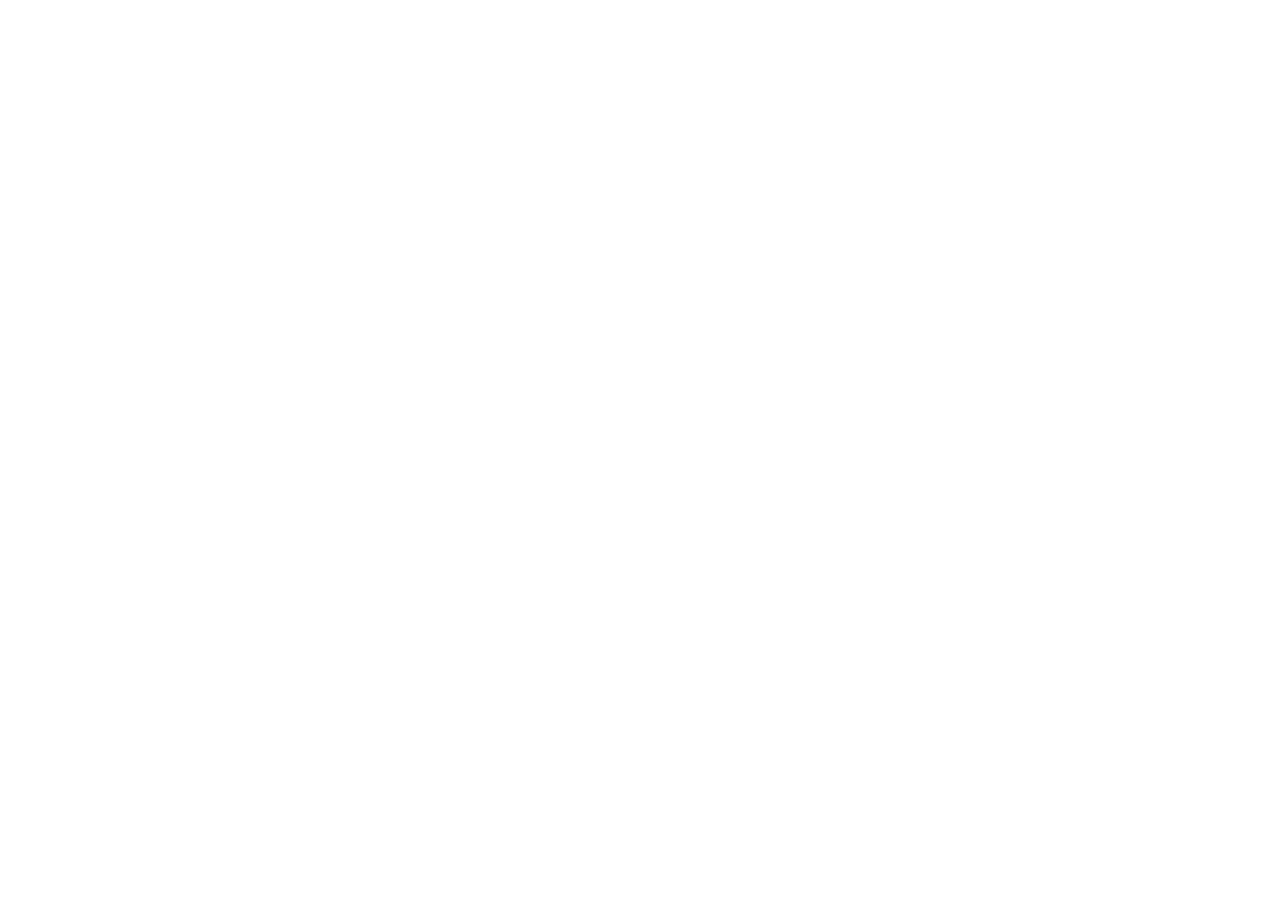
==== landingpage.html @ efe1a3ac "added boiler-plate" ====
<!DOCTYPE html>
<html lang="en">
<head>
    <meta charset="UTF-8">
    <meta name="viewport" content="width=device-width, initial-scale=1.0">
    <title>Document</title>
    <link rel="stylesheet" href="style.css">
</head>
<body>



    
    
</body>
</html>
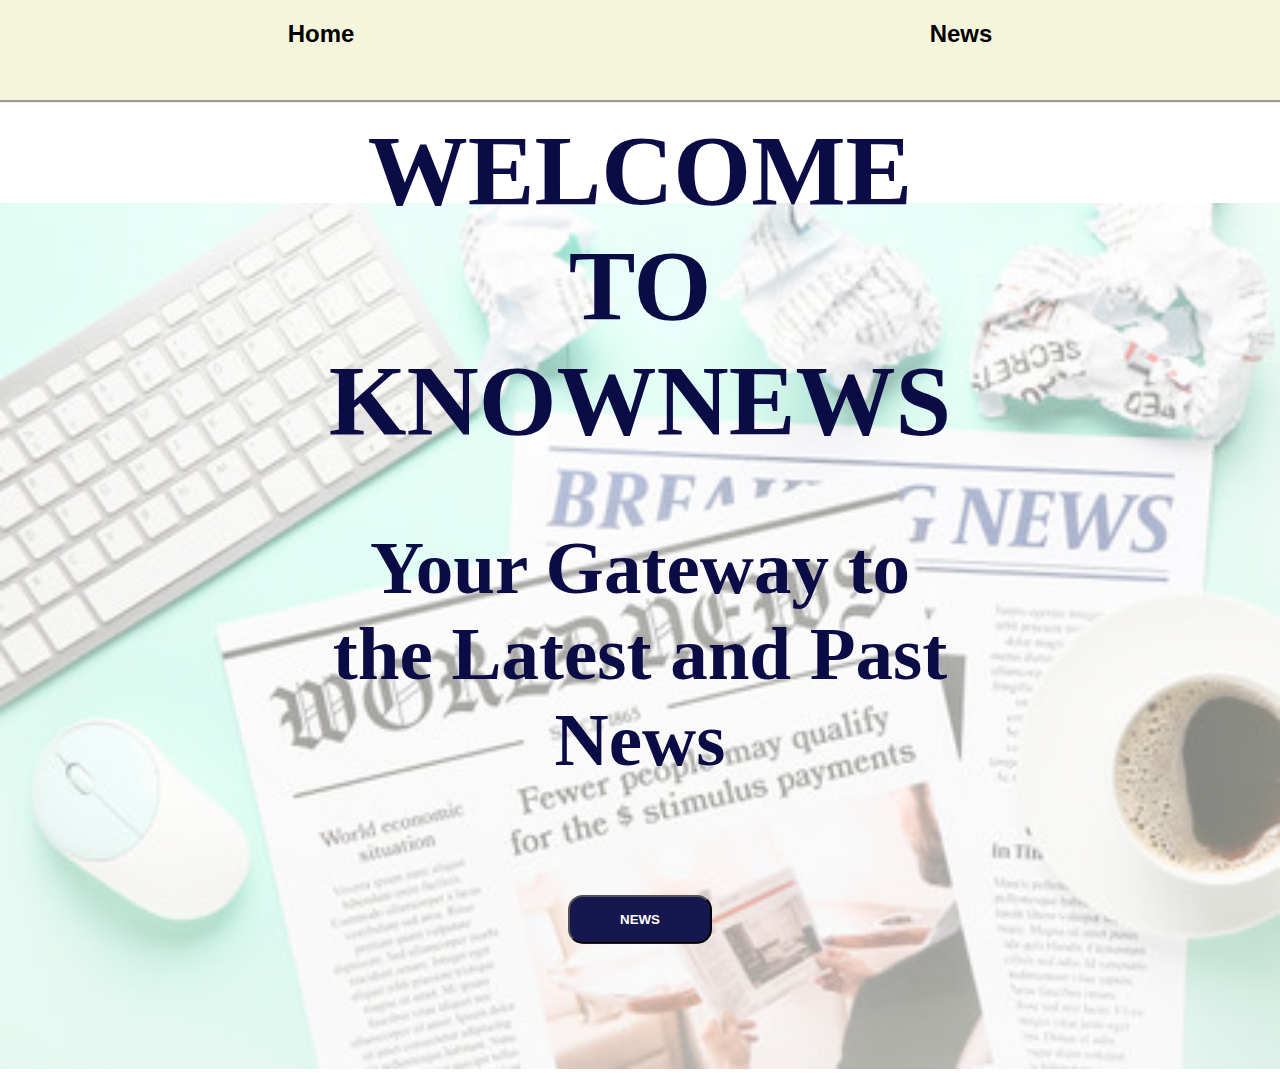
==== commit 056e6c3b: "added landing-page" ====
--- a/landingpage.html
+++ b/landingpage.html
@@ -7,6 +7,20 @@
     <link rel="stylesheet" href="style.css">
 </head>
 <body>
+    <header>
+    <div class="topnav">
+     <h2><a href="landpage.html">Home</a></h2>
+    <h2> <a href="index.html">News</a></h2>
+  </div>
+   </header>
+  <div >
+    <div id="hero-image"><img class="photo" src="images/world-news.jpg" alt=""></div>
+  <div id="texts">
+  <h1>WELCOME TO KNOWNEWS</h1>
+  <div class="head2"><h2>Your Gateway to the Latest and Past News</h2></div>
+  <a href="index.html"><button class="news">NEWS</button></a>
+   </div>
+  </div>
 
 
 
--- a/style.css
+++ b/style.css
@@ -0,0 +1,180 @@
+body {
+    font-family: Arial, sans-serif;
+    margin: 0;
+    padding: 0;
+}
+#hero-image{
+  background-repeat: no-repeat;
+  background-size:cover;
+  /* height: 840px; */
+  height: 866px;
+  margin-bottom: -10px;
+  position: relative;
+  opacity: 0.5;
+}
+.container {
+    max-width: 800px;
+    margin: auto;
+    padding: 20px;
+    display: flex;
+}
+.hero-image::before{
+  content: "";
+  position: absolute;
+  top: 0;
+  left: 0;
+  width: 100%;
+  height: 100%;
+  opacity: 0.8;
+  z-index: -1;
+}
+.photo{
+  /* height: 90%; */
+  height: 100%;
+  width: 100%;
+  margin-top: 100px;
+}
+#search-input {
+    width: 100%;
+    padding: 10px;
+    border-radius: 10px;
+    border: 1px solid #ccc;
+    height: 50px;
+}
+#search-button {
+  background-color: #16174E;
+    color: white;
+    padding: 10px 20px;
+    border-radius: 10px;
+    border: none;
+    cursor: pointer;
+}
+#news-container {
+    margin-top: 20px;
+    width: 1000px;
+    margin-left: 400px;
+}
+.topnav{
+  display: flex;
+  justify-content: space-around;
+  height: 100px;
+  background-color: beige;
+  color: black;
+  border-bottom-style:groove ;
+}
+a{
+  text-decoration: none;
+  color: black;
+}
+#topnav a {
+  color:rgb(12, 12, 13);
+  text-align: center;
+  padding: 16px 24px;
+  text-decoration: none;
+  font-size: 17px;
+  margin-top: 20px;
+  font-weight: 600;
+  justify-content: space-evenly;
+}
+#topnav a:hover {
+  color: black;
+}
+  .article img {
+    width: 100%;
+    height: auto;
+    margin-bottom: 10px;
+}
+.article h3 {
+    margin: 0;
+}
+.article-content {
+    display: none;
+    overflow: hidden;
+}
+.read-more-btn {
+    cursor: pointer;
+}
+#topnav1{
+  background-color: white;
+  display: flex;
+  justify-content: space-around;
+  height: 100px;
+  background-color: beige;
+  border-bottom-style:groove ;
+}
+#topnav1 a {
+  color:rgb(12, 12, 13);
+  text-align: center;
+  padding: 16px 24px;
+  text-decoration: none;
+  font-size: 17px;
+  margin-top: 20px;
+  font-weight: 600;
+  justify-content: space-evenly;
+}
+#topnav1 a:hover {
+  color: black;
+}
+#newsHero{
+  background-color: aliceblue;
+}
+#topnav1 a.active {
+  background-color:black;
+}
+  body{
+    background-size: cover;
+    width: 100%;
+    background-repeat: no-repeat;
+  }
+  #texts{
+    position: absolute;
+    top: 50%;
+    left: 50%;
+    transform: translate(-50% ,-50%);
+    margin-top: 20px;
+  }
+  #texts{
+    margin-top:20px;
+    text-align: center;
+    font-size: 40px;
+    font-style: normal;
+    color:rgb(11, 11, 70);
+    justify-content: space-around;
+    font-size: 50px;
+    font-family: Cambria, Cochin, Georgia, Times, 'Times New Roman', serif;
+    padding-top: 50px;
+  }
+  .news{
+    border-radius: 15px;
+    cursor: pointer;
+    margin-top: 50px;
+    background-color: #16174E;
+    color: white;
+    padding: 15px 50px;
+    font-weight: 600;
+  }
+  .head2{
+    margin-top: 40px;
+  }
+.head3{
+  margin-top:60px;
+}
+.title{
+  text-align: center;
+  font-size:100px;
+}
+#search-query{
+    text-align: center;
+}
+
+
+
+
+
+
+
+
+
+
+
+
